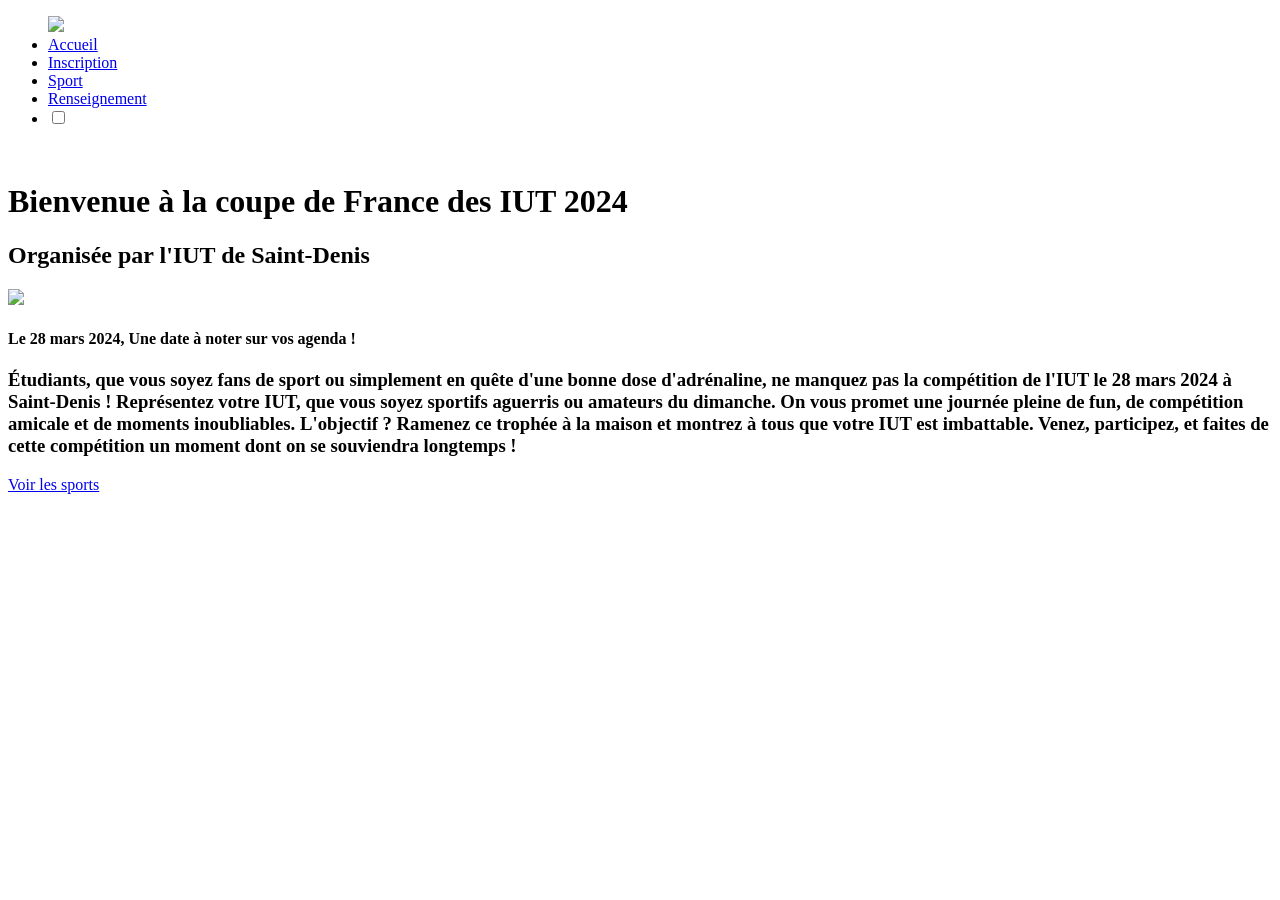
==== Index.html @ 01b4c90e "Update and rename fejdfs to Index.html" ====
<!DOCTYPE html>
<html lang="fr">
<head>
    <meta charset="UTF-8">
    <meta name="viewport" content="width=device-width, initial-scale=1">
    <title> Coupe du Monde </title>
    <link rel="icon" href="image_site.png">
    <!-- === CSS === --> 
    <link rel="stylesheet" href="./Image/styles.css">
    <link rel="stylesheet" id="colorCssFile" href="./Image/styles.css">
    <link rel="icon" href="image_site.png">
</head>
<body>
    <!-- === Barre De Navigation === -->
    <nav class="navbar">
        <ul class="barre_nav">
            <img src="./Image/CoupeMonde.jpg" class="Image"/>
            <li class="active"> <a href ="Coupe.html"> Accueil </a> </li>
            <li> <a href ="Histoire.html"> Inscription </a> </li>
            <li> <a href ="Explore.html"> Sport </a> </li>
            <li> <a href ="Avis.html"> Renseignement </a> </li>
            <li>
                <input type="checkbox" id="darkmode-toggle">
                <label for="darkmode-toggle"></label>
            </li>
        </ul>
        <img src="./Image/barre.png" alt="" class="menu-btn">
    </nav>
    <header>
        <div class="header-content">
            <h1> Bienvenue à la coupe de France des IUT 2024  </h1>
            <div class="line"></div>
            <h2> Organisée par l'IUT de Saint-Denis </h2>
        <img src ="Image/CoupeMonde.jpeg" class=""/>
        <h4> Le 28 mars 2024, Une date à noter sur vos agenda !</h4>
        <h3> Étudiants, que vous soyez fans de sport ou simplement en quête d'une bonne dose d'adrénaline, ne manquez pas la compétition de l'IUT le 28 mars 2024 à Saint-Denis ! Représentez votre IUT, que vous soyez sportifs aguerris ou amateurs du dimanche. On vous promet une journée pleine de fun, de compétition amicale et de moments inoubliables. L'objectif ? Ramenez ce trophée à la maison et montrez à tous que votre IUT est imbattable. Venez, participez, et faites de cette compétition un moment dont on se souviendra longtemps !</h3>
        <div>
        <a href="Explore.html" class="ctn"> Voir les sports</a></div>
    </div>
    </header>
    <script> 
        const menuBtn= document.querySelector('.menu-btn')
        const navlinks= document.querySelector('.barre_nav')

        menuBtn.addEventListener('click',()=>{
            navlinks.classList.toggle('mobile-menu')
        })
        </script>
    <script src="switch.js"></script>
    </html>
</body>
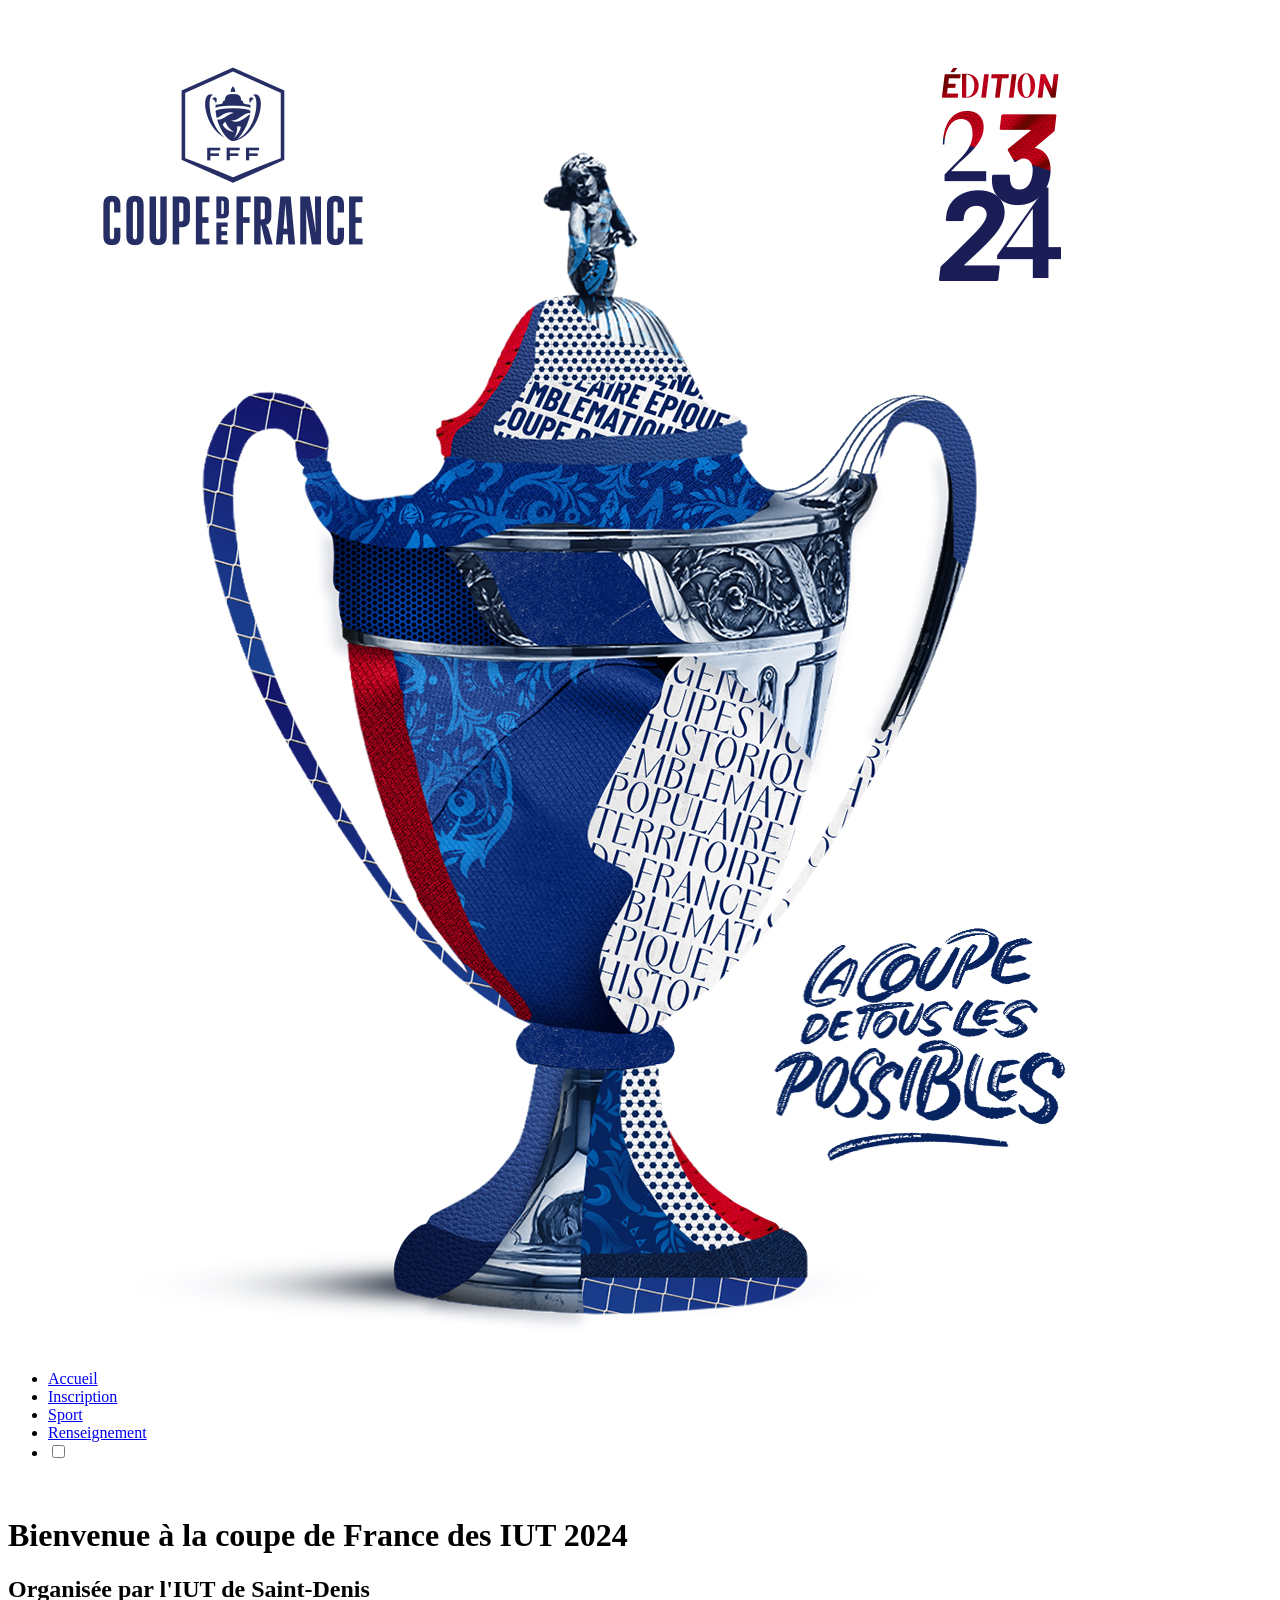
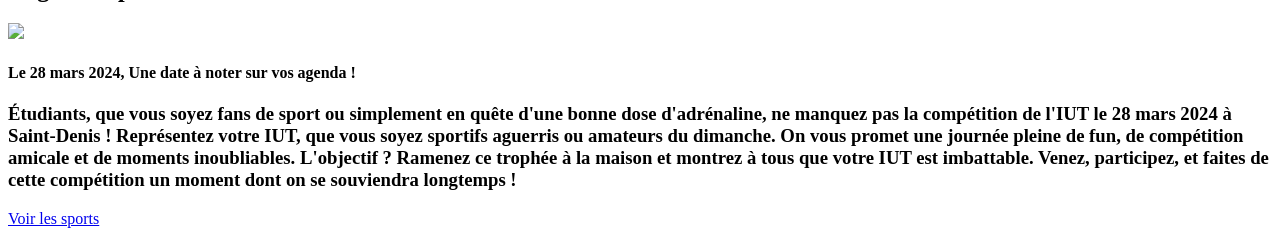
==== commit c875a508: "Update Index.html" ====
--- a/Index.html
+++ b/Index.html
@@ -6,15 +6,15 @@
     <title> Coupe du Monde </title>
     <link rel="icon" href="image_site.png">
     <!-- === CSS === --> 
-    <link rel="stylesheet" href="./Image/styles.css">
-    <link rel="stylesheet" id="colorCssFile" href="./Image/styles.css">
+    <link rel="stylesheet" href="styles.css">
+    <link rel="stylesheet" id="colorCssFile" href="styles.css">
     <link rel="icon" href="image_site.png">
 </head>
 <body>
     <!-- === Barre De Navigation === -->
     <nav class="navbar">
         <ul class="barre_nav">
-            <img src="./Image/CoupeMonde.jpg" class="Image"/>
+            <img src="CoupeMonde.jpg" class="Image"/>
             <li class="active"> <a href ="Coupe.html"> Accueil </a> </li>
             <li> <a href ="Histoire.html"> Inscription </a> </li>
             <li> <a href ="Explore.html"> Sport </a> </li>
@@ -24,7 +24,7 @@
                 <label for="darkmode-toggle"></label>
             </li>
         </ul>
-        <img src="./Image/barre.png" alt="" class="menu-btn">
+        <img src="barre.png" alt="" class="menu-btn">
     </nav>
     <header>
         <div class="header-content">
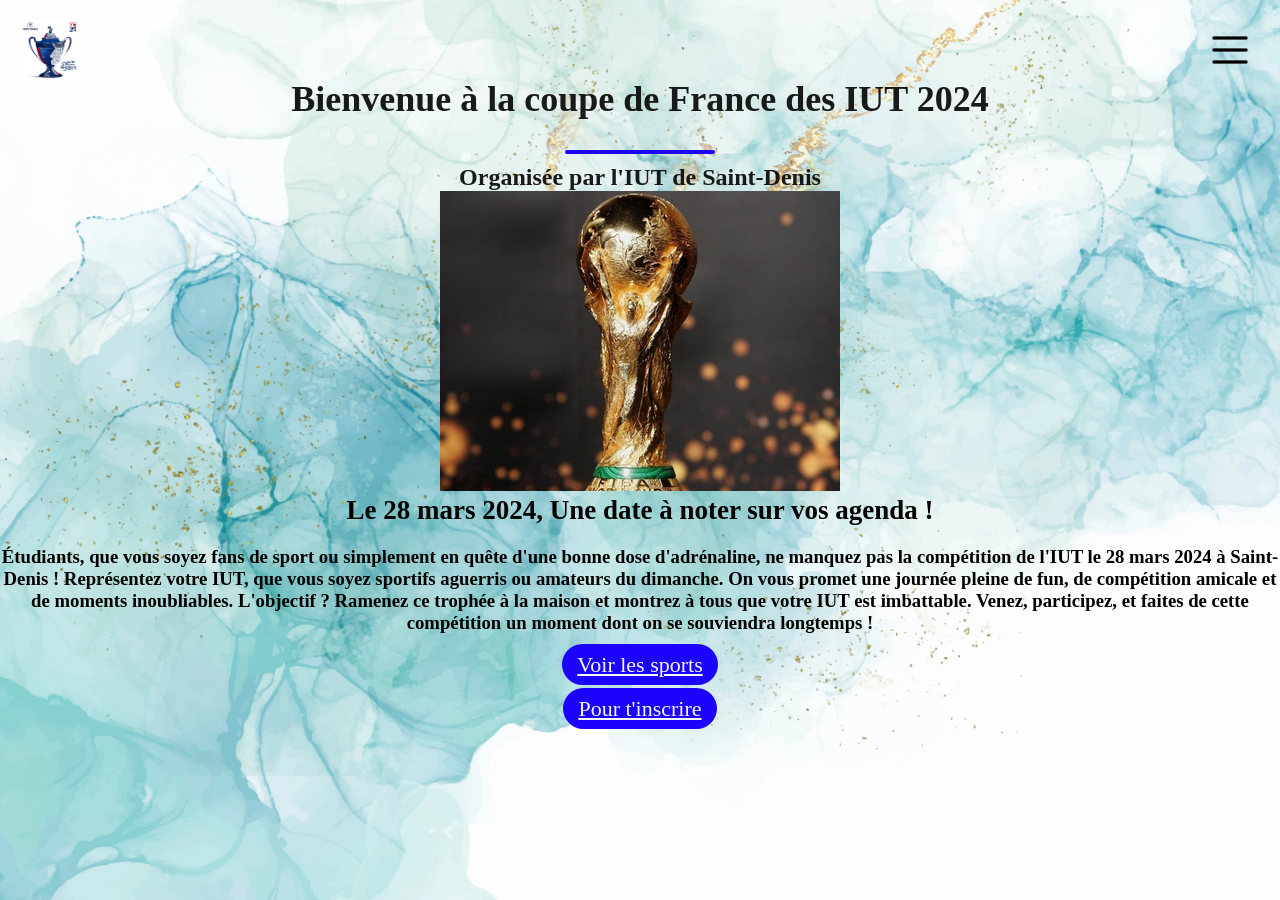
==== commit dd77c49e: "Rename Coupe.html to Index.html" ====
--- a/Index.html
+++ b/Index.html
@@ -6,36 +6,37 @@
     <title> Coupe du Monde </title>
     <link rel="icon" href="image_site.png">
     <!-- === CSS === --> 
-    <link rel="stylesheet" href="styles.css">
-    <link rel="stylesheet" id="colorCssFile" href="styles.css">
+    <link rel="stylesheet" href="./styles.css">
+    <link rel="stylesheet" id="colorCssFile" href="./styles.css">
     <link rel="icon" href="image_site.png">
 </head>
 <body>
     <!-- === Barre De Navigation === -->
     <nav class="navbar">
         <ul class="barre_nav">
-            <img src="CoupeMonde.jpg" class="Image"/>
-            <li class="active"> <a href ="Coupe.html"> Accueil </a> </li>
-            <li> <a href ="Histoire.html"> Inscription </a> </li>
-            <li> <a href ="Explore.html"> Sport </a> </li>
-            <li> <a href ="Avis.html"> Renseignement </a> </li>
+            <img src="./CoupeMonde.jpg" class="Image"/>
+            <li class="active"> <a href ="./Coupe.html"> Accueil </a> </li>
+            <li> <a href ="./Sport.html"> Sport </a> </li>
+            <li> <a href ="./Hebergement.html"> Hebergement </a> </li>
             <li>
                 <input type="checkbox" id="darkmode-toggle">
                 <label for="darkmode-toggle"></label>
             </li>
         </ul>
-        <img src="barre.png" alt="" class="menu-btn">
+        <img src="./barre.png" alt="" class="menu-btn">
     </nav>
     <header>
         <div class="header-content">
             <h1> Bienvenue à la coupe de France des IUT 2024  </h1>
             <div class="line"></div>
             <h2> Organisée par l'IUT de Saint-Denis </h2>
-        <img src ="Image/CoupeMonde.jpeg" class=""/>
+        <img src ="./CoupeMonde.jpeg" class=""/>
         <h4> Le 28 mars 2024, Une date à noter sur vos agenda !</h4>
         <h3> Étudiants, que vous soyez fans de sport ou simplement en quête d'une bonne dose d'adrénaline, ne manquez pas la compétition de l'IUT le 28 mars 2024 à Saint-Denis ! Représentez votre IUT, que vous soyez sportifs aguerris ou amateurs du dimanche. On vous promet une journée pleine de fun, de compétition amicale et de moments inoubliables. L'objectif ? Ramenez ce trophée à la maison et montrez à tous que votre IUT est imbattable. Venez, participez, et faites de cette compétition un moment dont on se souviendra longtemps !</h3>
-        <div>
-        <a href="Explore.html" class="ctn"> Voir les sports</a></div>
+        <div><br>
+        <a href="./Sport.html" class="ctn"> Voir les sports</a></div>
+    <br>
+    <a href="https://coupedefrance.iut.fr/inscriptions/" class="ctn"> Pour t'inscrire </a>
     </div>
     </header>
     <script> 
--- a/styles.css
+++ b/styles.css
@@ -0,0 +1,336 @@
+/* Google Font */
+
+*{
+    margin: 0;
+    padding: 0;
+    box-sizing: border-box;
+}
+li{
+    color: whitesmoke;
+}
+ul{
+    list-style: none;
+    color: whitesmoke;
+}
+.active{
+    color :whitesmoke;
+    text-decoration: underline;
+    font-weight: bold;
+}
+body , html {
+    overflow-x: hidden;
+}
+viewport{
+    width: device-width;
+    height: device-height;
+
+}
+/* NAVBAR */
+.Image{
+    position: absolute;
+    top: 0;
+    left: 0; 
+    display: flex;
+    width: 100%;
+    height: 100%;
+    justify-content: space-between;
+    padding: 20px;
+    color:black;
+} 
+.navbar{
+    position: absolute;
+    top: 0;
+    left: 0; 
+    display: flex;
+    width: 100%;
+    justify-content: flex-end;
+    padding: 20px;
+    color:black;
+    font-size: xx-large;
+} 
+.barre_nav{
+    display: flex ;
+    align-items: center;
+    color: black;
+}
+.barre_nav li{
+    margin : 0 30px;
+}
+.barre_nav img {
+    margin-top: 0%;
+    height: 100px;
+    width: 100px;
+    left: 0%;
+}
+
+header {
+    width : 100vw;
+    height : 100vh;
+    background-image: url('./6506569.webp');
+    background-position: bottom;
+    background-size: cover;
+    justify-content: center;
+    display: flex;
+    align-items:center;
+    flex-direction: column;
+    margin-top: 0%;
+}
+.header-content {
+    margin-bottom: 150px;
+    color:rgba(10, 10, 10, 0.932);
+    text-align: center;
+}
+.header-content h4{
+    color: black;
+    margin-top: 0px;
+}
+.header-content h3{
+    color: black;
+    margin-top: 0px;
+
+}
+.line{
+    width: 150px;
+    height : 4px;
+    background: #1c03fc;
+    margin: 10px auto;
+    border-radius: 5px;
+}
+.header-content h1{
+    font-size: 4vmin;
+    margin-top: 50px;
+    margin-bottom: 30px;
+}
+.AP{
+    width: 50%;
+    height: 50%;
+}
+.header-content p{
+    font-size: 4vmin;
+}
+.header-content .ctn{
+    padding: 8px 15px;
+    font-size: 22px;
+    background-size: cover;
+    background: #1c03fc;
+    border-radius: 40px;
+    bottom: 150px;
+    right: 150px;
+    margin-top: 100%;
+    color: whitesmoke;
+}
+.menu-btn{
+    position: absolute;
+    top: 30px;
+    right:30px;
+    width :40px;
+    cursor: pointer;
+    display : none;
+}
+/* Histoire */
+
+.histoire{
+    width : 100vw;
+    height : 100vh;
+    background-image: url(./6506569.webp);
+    background-position: bottom;
+    background-size: cover;
+    display: flex;
+    align-items: center;
+    justify-content: space-between;
+}
+
+.title {
+    text-align: start;
+    padding : 1em;
+    text-align: center;
+    font-size: 4vmin;
+    color: #582900;
+    margin-top: 0%;
+    align-items: left;
+}
+.row{
+    display: flex;
+    flex-wrap: wrap;
+    justify-content: space-around;
+    flex-direction: column;
+    align-items: left;
+}
+.Row{
+    display: flex;
+    flex-wrap: wrap;
+    justify-content: space-around;
+    flex-direction: column;
+    align-items: center;
+    padding: 3em;
+}
+.ROW{
+    display: flex;
+    flex-wrap: wrap;
+    justify-content: space-around;
+    flex-direction: column;
+    align-items: right;
+
+}
+.row .h2{
+    padding: 3em;
+}
+.photo{
+    display: flex;
+    flex-wrap: wrap;
+    justify-content: space-around;
+}
+h4{
+    font-size: 3vmin;
+    color:black;
+    margin : 20px auto;
+    font-weight: bold;
+}
+p{
+    color: black;
+    padding: 0px 40px; 
+}
+.row .ctn {
+        padding: 8px 15px;
+        font-size: 30px;
+        background-size: cover;
+        background: #1c03fc;
+        border-radius: 40px;
+        bottom: 150px;
+        justify-content: space-between;
+        color: whitesmoke;
+        display: flex;
+    }
+    .ROW .ctn {
+        padding: 8px 15px;
+        font-size: 30px;
+        background-size: cover;
+        background: #1c03fc;
+        border-radius: 40px;
+        bottom: 150px;
+        justify-content: space-between;
+        color: whitesmoke;
+    }
+
+.explore{
+    width : 100%;
+    height : 100vh;
+    background-image: url('./6506569.webp');
+    background-position: center;
+    background-size: cover;
+    background-repeat: no-repeat;
+    display : flex;
+    align-items: center;
+}
+.explore-content{
+    width: 100%;
+    padding: 0px 40px;
+    color: black;
+    display : flex;
+    align-items: center;
+    flex-direction: column;
+}
+.explore-content h1{
+    font-size: 7vmin;
+}
+.explore-content .line{
+    margin-bottom: 40px;
+}
+.explore-content p{
+    color: black;
+}
+.explore-content .ctn {
+    margin-top: 40px;
+}
+/* MOBILE */
+
+@media only screen {
+    .menu-btn{
+        display: block;
+    }
+    .navbar{
+        padding: 0;
+        color: whitesmoke;
+    }
+    .logo {
+        position: absolute;
+        top: 30px;
+        left:30px;
+    }
+    .barre_nav{
+        flex-direction: column;
+        width: 100%;
+        height: 100vh;
+        justify-content: center;
+        background-image: url(./Menu.jpg);
+        color: whitesmoke;
+        margin-top: -1000px;
+        transition: all 0.5s ease;
+    }
+    .mobile-menu{
+        margin-top: 0px;
+        border-bottom-right-radius: 0%;
+    }
+    .barre_nav li{
+        margin: 50px auto; 
+        color: whitesmoke;
+    }
+    .ll {
+        width: 80%;
+    }
+    
+}
+
+/* . Histoire */
+.row {
+    flex-direction: column ;
+}
+.row .col{
+    margin: 10px auto;
+}
+.row .col h1{
+    margin-top: 0%;
+}
+.col img {
+    max-width: 90%;
+}
+
+/* Explore */
+.explore-content{
+    width: 100%;
+}
+
+/* Animation */
+
+img {
+    transition: transform .3s ease;
+}
+img:hover {
+    transform: scale(1.3);
+}
+.ctn:hover{
+    background:whitesmoke ;
+    color :#1c03fc;
+    box-shadow: 2px 2px 5px black;
+}
+
+li:hover {
+    color:whitesmoke;
+    cursor: zoom-out;
+}
+
+
+
+
+
+
+
+
+
+
+
+
+
+
+
+
--- a/styles.css
+++ b/styles.css
@@ -0,0 +1,336 @@
+/* Google Font */
+
+*{
+    margin: 0;
+    padding: 0;
+    box-sizing: border-box;
+}
+li{
+    color: whitesmoke;
+}
+ul{
+    list-style: none;
+    color: whitesmoke;
+}
+.active{
+    color :whitesmoke;
+    text-decoration: underline;
+    font-weight: bold;
+}
+body , html {
+    overflow-x: hidden;
+}
+viewport{
+    width: device-width;
+    height: device-height;
+
+}
+/* NAVBAR */
+.Image{
+    position: absolute;
+    top: 0;
+    left: 0; 
+    display: flex;
+    width: 100%;
+    height: 100%;
+    justify-content: space-between;
+    padding: 20px;
+    color:black;
+} 
+.navbar{
+    position: absolute;
+    top: 0;
+    left: 0; 
+    display: flex;
+    width: 100%;
+    justify-content: flex-end;
+    padding: 20px;
+    color:black;
+    font-size: xx-large;
+} 
+.barre_nav{
+    display: flex ;
+    align-items: center;
+    color: black;
+}
+.barre_nav li{
+    margin : 0 30px;
+}
+.barre_nav img {
+    margin-top: 0%;
+    height: 100px;
+    width: 100px;
+    left: 0%;
+}
+
+header {
+    width : 100vw;
+    height : 100vh;
+    background-image: url('./6506569.webp');
+    background-position: bottom;
+    background-size: cover;
+    justify-content: center;
+    display: flex;
+    align-items:center;
+    flex-direction: column;
+    margin-top: 0%;
+}
+.header-content {
+    margin-bottom: 150px;
+    color:rgba(10, 10, 10, 0.932);
+    text-align: center;
+}
+.header-content h4{
+    color: black;
+    margin-top: 0px;
+}
+.header-content h3{
+    color: black;
+    margin-top: 0px;
+
+}
+.line{
+    width: 150px;
+    height : 4px;
+    background: #1c03fc;
+    margin: 10px auto;
+    border-radius: 5px;
+}
+.header-content h1{
+    font-size: 4vmin;
+    margin-top: 50px;
+    margin-bottom: 30px;
+}
+.AP{
+    width: 50%;
+    height: 50%;
+}
+.header-content p{
+    font-size: 4vmin;
+}
+.header-content .ctn{
+    padding: 8px 15px;
+    font-size: 22px;
+    background-size: cover;
+    background: #1c03fc;
+    border-radius: 40px;
+    bottom: 150px;
+    right: 150px;
+    margin-top: 100%;
+    color: whitesmoke;
+}
+.menu-btn{
+    position: absolute;
+    top: 30px;
+    right:30px;
+    width :40px;
+    cursor: pointer;
+    display : none;
+}
+/* Histoire */
+
+.histoire{
+    width : 100vw;
+    height : 100vh;
+    background-image: url(./6506569.webp);
+    background-position: bottom;
+    background-size: cover;
+    display: flex;
+    align-items: center;
+    justify-content: space-between;
+}
+
+.title {
+    text-align: start;
+    padding : 1em;
+    text-align: center;
+    font-size: 4vmin;
+    color: #582900;
+    margin-top: 0%;
+    align-items: left;
+}
+.row{
+    display: flex;
+    flex-wrap: wrap;
+    justify-content: space-around;
+    flex-direction: column;
+    align-items: left;
+}
+.Row{
+    display: flex;
+    flex-wrap: wrap;
+    justify-content: space-around;
+    flex-direction: column;
+    align-items: center;
+    padding: 3em;
+}
+.ROW{
+    display: flex;
+    flex-wrap: wrap;
+    justify-content: space-around;
+    flex-direction: column;
+    align-items: right;
+
+}
+.row .h2{
+    padding: 3em;
+}
+.photo{
+    display: flex;
+    flex-wrap: wrap;
+    justify-content: space-around;
+}
+h4{
+    font-size: 3vmin;
+    color:black;
+    margin : 20px auto;
+    font-weight: bold;
+}
+p{
+    color: black;
+    padding: 0px 40px; 
+}
+.row .ctn {
+        padding: 8px 15px;
+        font-size: 30px;
+        background-size: cover;
+        background: #1c03fc;
+        border-radius: 40px;
+        bottom: 150px;
+        justify-content: space-between;
+        color: whitesmoke;
+        display: flex;
+    }
+    .ROW .ctn {
+        padding: 8px 15px;
+        font-size: 30px;
+        background-size: cover;
+        background: #1c03fc;
+        border-radius: 40px;
+        bottom: 150px;
+        justify-content: space-between;
+        color: whitesmoke;
+    }
+
+.explore{
+    width : 100%;
+    height : 100vh;
+    background-image: url('./6506569.webp');
+    background-position: center;
+    background-size: cover;
+    background-repeat: no-repeat;
+    display : flex;
+    align-items: center;
+}
+.explore-content{
+    width: 100%;
+    padding: 0px 40px;
+    color: black;
+    display : flex;
+    align-items: center;
+    flex-direction: column;
+}
+.explore-content h1{
+    font-size: 7vmin;
+}
+.explore-content .line{
+    margin-bottom: 40px;
+}
+.explore-content p{
+    color: black;
+}
+.explore-content .ctn {
+    margin-top: 40px;
+}
+/* MOBILE */
+
+@media only screen {
+    .menu-btn{
+        display: block;
+    }
+    .navbar{
+        padding: 0;
+        color: whitesmoke;
+    }
+    .logo {
+        position: absolute;
+        top: 30px;
+        left:30px;
+    }
+    .barre_nav{
+        flex-direction: column;
+        width: 100%;
+        height: 100vh;
+        justify-content: center;
+        background-image: url(./Menu.jpg);
+        color: whitesmoke;
+        margin-top: -1000px;
+        transition: all 0.5s ease;
+    }
+    .mobile-menu{
+        margin-top: 0px;
+        border-bottom-right-radius: 0%;
+    }
+    .barre_nav li{
+        margin: 50px auto; 
+        color: whitesmoke;
+    }
+    .ll {
+        width: 80%;
+    }
+    
+}
+
+/* . Histoire */
+.row {
+    flex-direction: column ;
+}
+.row .col{
+    margin: 10px auto;
+}
+.row .col h1{
+    margin-top: 0%;
+}
+.col img {
+    max-width: 90%;
+}
+
+/* Explore */
+.explore-content{
+    width: 100%;
+}
+
+/* Animation */
+
+img {
+    transition: transform .3s ease;
+}
+img:hover {
+    transform: scale(1.3);
+}
+.ctn:hover{
+    background:whitesmoke ;
+    color :#1c03fc;
+    box-shadow: 2px 2px 5px black;
+}
+
+li:hover {
+    color:whitesmoke;
+    cursor: zoom-out;
+}
+
+
+
+
+
+
+
+
+
+
+
+
+
+
+
+
